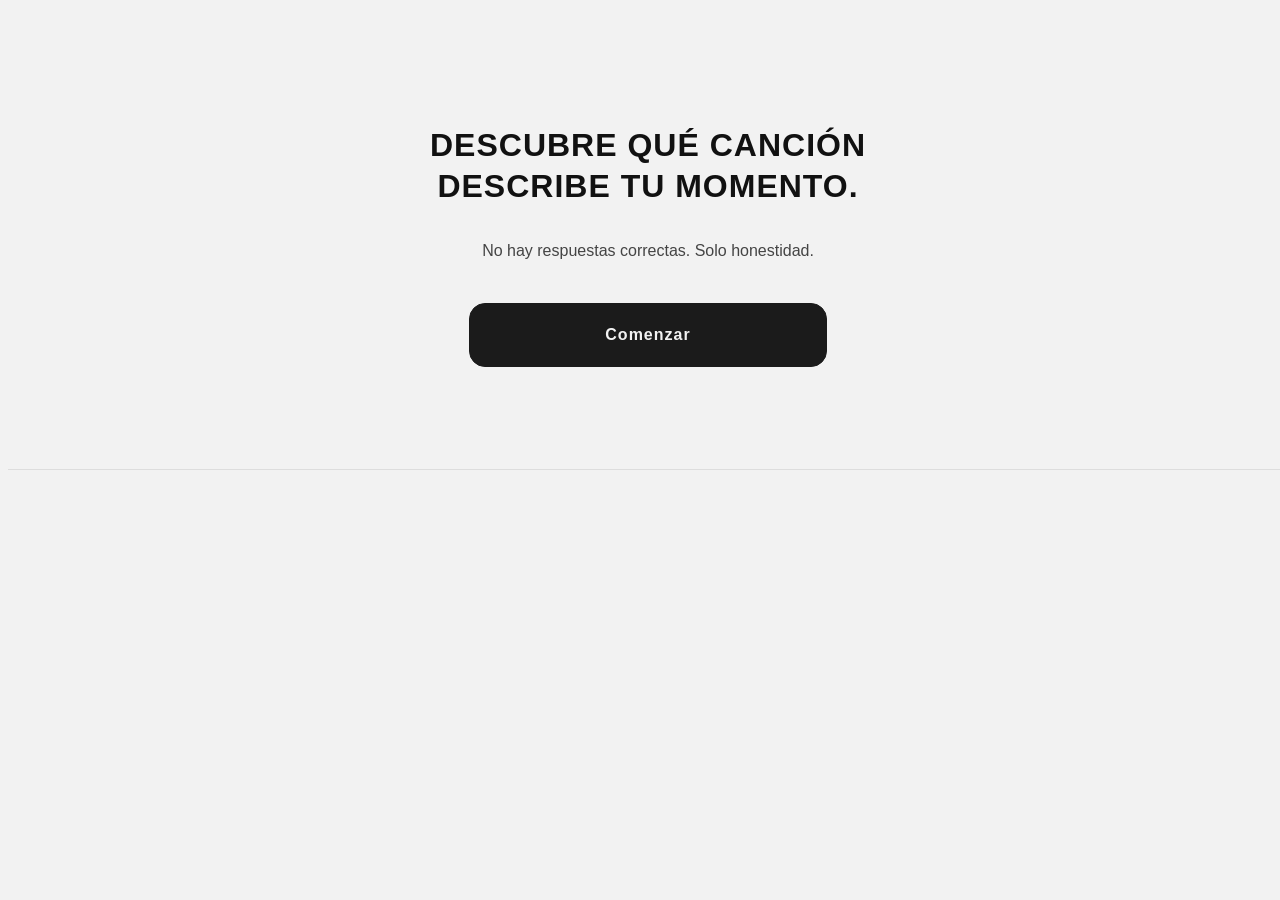
==== quiz.html @ 3213d41d "Update quiz.html Volver a la versión anterior" ====
<!DOCTYPE html>
<html>
<head>
<meta charset="UTF-8">
<meta name="viewport" content="width=device-width, initial-scale=1.0">

<title>¿Qué canción de Punk de Terapia eres? | NO FUTURO</title>

<meta name="description" content="Descubre qué canción del álbum Punk de Terapia de NO FUTURO describe tu momento. Responde el quiz y encuentra tu canción.">
<meta name="robots" content="noindex, nofollow">

<meta property="og:title" content="¿Qué canción de Punk de Terapia eres? | NO FUTURO">
<meta property="og:description" content="Responde el quiz y descubre qué canción de NO FUTURO describe tu momento.">
<meta property="og:image" content="https://punkdeterapia.com/assets/terapia.jpg">
<meta property="og:url" content="https://punkdeterapia.com/quiz.html">
<meta property="og:type" content="website">
    
    
<link rel="stylesheet" href="assets/css/style.css">
<link rel="icon" type="image/png" href="assets/favicon.png">

<style>
    body{
        background:#f2f2f2;
    }
</style>
    
</head>

<body>
    
<section class="hero-section">

<div class="section-inner">

<div id="app" class="quiz-app">

<h2 class="quiz-question">
Descubre qué canción describe tu momento.
</h2>

<p class="quiz-subtitle">
No hay respuestas correctas. Solo honestidad.
</p>

<a onclick="startQuiz()" class="platform-button quiz-btn">Comenzar</a>

</div>

</div>

</section>

<script>

function toggleMenu(){
    const menu = document.getElementById("mobileDropdown");
    menu.classList.toggle("show");
}

    
let step = 0;
let answers = [];

const questions = [
"¿Aún te afecta emocionalmente una relación que terminó?",
"¿Sientes que has tenido que aceptar situaciones que no salieron como esperabas?",
"¿Alguna vez alguien en quien confiabas te falló profundamente?",
"¿Sientes que muchas cosas en tu vida no salen como quisieras?",
"¿Evitas algunas situaciones por miedo a lo que podría pasar?",
"Cuando algo duele, normalmente tú lo enfrentas?"
];

// Pesos emocionales
const weights = [5,4,3,2,1];

// Perfil emocional de canciones
const songs = [

{
name:"Pongo en adopción a mi perro",
profile:[1,0,0,1,0]
},

{
name:"Detrás de los cristales",
profile:[0,1,1,1,0]
},

{
name:"Para mí",
profile:[0,1,1,1,0]
},

{
name:"No aprendí a bailar",
profile:[1,1,0,1,0]
},

{
name:"Demasiado viejos para cantar rap por eso cantamos punk",
profile:[0,1,0,1,0]
},

{
name:"Pánico al pogo",
profile:[0,0,0,0,1]
},

{
name:"Es lo que hay",
profile:[1,1,0,1,0]
},

{
name:"Pésimo servicio",
profile:[1,1,0,1,0]
},

{
name:"Tal vez",
profile:[1,1,0,0,1]
},

{
name:"Suficiente",
profile:[1,1,1,1,1]
}

];

const songDescriptions = [

    // Pongo en adopción a mi perro
    "Esta canción es el inicio del caos: Un reconocimiento sobre la incapacidad de ser, el desesperado intento por encajar y la incapacidad de amar.",
    // Detrás de los cristales
    "Esta canción retrata qué se siente al estar frente a un espejo 20 años despues y entender qué fue lo que sucedió. Un poco tarde. Siempre miope, a pesar de estar detrás de los cristales.",
    // Para mí
    "Algunas personas tienen recuerdos preciados del colegio. Amigos que han durado toda la vida. Parte de la personalidad que somos hoy como adultos funcionales viene de allí. Para otras personas no fue tan así. De eso se trata esta canción.",
    //No aprendí a bailar
    "¿Cuántas veces hemos intentado hacer algo que para todos es tan fácil y para nosotros implica un esfuerzo espectacular? Aquí la comparación con el primo que todo lo puede hacer fácil aplica para el amigo, el jefe, la familia. A veces simplemente podemos verlos desde lejos en la fiesta de la vida y nos preguntamos: ¿por qué no aprendí a bailar?",
    //Demasiado viejos para cantar rap por eso cantamos punk
    "El punk como herramienta de expresión imprecisa, desafinada e incorrecta es la solución perfecta para no ser perfectos. No saber cantar, escribir o soñar está bien: para eso está el punk.",
    //Pánico al pogo
    "¿Saben qué es ir a un toque con gafas y brackets?",
    //Es lo que hay
    "Siempre hay forma de poder actuar de forma consecuente, respuetuosa y madura. Pero cambiar lo que somos no es una opción. Hay cosas que no no cambiarán, que no mejorarán. Aprendemos a vivir con ellas. Es posible que duela un poco, pero es lo que hay",
    //Pésimo servicio
    "Después de todo lo vivido. Después de aprender a sentir. Después de tocar el cielo. Ser sólo una decepción. Un pésimo servicio. Ser sólo un mal recuerdo y una calificación final: dos estrellas.",
    //Tal vez
    "Esta canción es un bolero punk. Trata sobre cómo poner todo en una balanza. Es la primera duda. Todo empieza con un: y si tal vez...",
    //Suficiente
    "Una de las trampas del síndrome del impostor es sentir que nunca somos suficientes. Esta canción trata sobre la inseguridad e inestabilidad que causa no sentirse capaz. No sentirse completo. No ser suficiente."
];

    
function startQuiz(){

step = 0;
answers = [];

showQuestion();

}

function showQuestion(){

if(step < questions.length){

document.getElementById("app").innerHTML = `
<h2 class="quiz-question">${questions[step]}</h2>

<a onclick="answer(1)" class="platform-button quiz-btn">Sí</a>
<a onclick="answer(0)" class="platform-button quiz-btn">No</a>

${getHistoryHTML()}
`;

}
else{

showResult();

}

}

function answer(value){

answers.push(value);

step++;

showQuestion();

}

  function getHistoryHTML(){

let history = "<div class='history'>";

for(let i = 0; i < answers.length; i++){

let response = answers[i] === 1 ? "Sí" : "No";

history += `
<p style="font-size:14px; margin:5px 0;">
<b>${questions[i]}</b><br>
Respuesta: ${response}
</p>
`;

}

history += "</div>";

return history;

}

  function showResult(){

let emotionalAnswers = answers.slice(0,5);
let tieBreaker = answers[5];

let bestScore = -1;
let bestSongs = [];

// Calcular puntajes

songs.forEach(song => {

let score = 0;

for(let i=0;i<5;i++){

score += emotionalAnswers[i] *
song.profile[i] *
weights[i];

}

if(score > bestScore){

bestScore = score;
bestSongs = [song.name];

}

else if(score === bestScore){

bestSongs.push(song.name);

}

});

// Resolver empate con mezcla

let finalSong;

if(bestSongs.length === 1){

finalSong = bestSongs[0];

}
else{

// índice variable según respuestas

let sumAnswers =
answers.reduce((a,b)=>a+b,0);

let index =
(sumAnswers + tieBreaker) %
bestSongs.length;

finalSong =
bestSongs[index];

}

const songIndex = songs.findIndex(s => s.name === finalSong);
const trackNumber = songIndex + 1;
const audioSrc = `assets/muestras/${trackNumber}.mp3`;
const description = songDescriptions[songIndex];

// Mostrar resultado
document.getElementById("app").innerHTML = `

<h2 class="quiz-question" style="font-size:16px;">
TU CANCIÓN ES
</h2>

<h1 class="quiz-result">${finalSong}</h1>

<p style="
    color:#111111;
    font-size:16px;
    line-height:1.8;
    text-align:center;
    max-width:420px;
    margin:30px auto;
    font-style:italic;
">${description}</p>

<audio id="quizAudio" src="${audioSrc}" preload="auto"></audio>

<button id="playBtn" onclick="togglePlay()" style="
    background:#d62828;
    color:#ffffff;
    border:none;
    border-radius:50%;
    width:56px;
    height:56px;
    font-size:20px;
    cursor:pointer;
    display:block;
    margin:0 auto 30px auto;
    transition:0.2s;
">▶</button>

<div class="quiz-actions">

<button class="quiz-share-btn" onclick="shareResult()">
⇪
</button>

<a onclick="startQuiz()" class="platform-button quiz-btn quiz-restart-btn">
Intentar de nuevo
</a>

</div>

`;

}

function togglePlay(){

    const audio = document.getElementById("quizAudio");
    const btn = document.getElementById("playBtn");

    if(!audio) return;

    if(audio.paused){
        audio.currentTime = 0;
        audio.play();
        btn.textContent = "⏹";
    } else {
        audio.pause();
        audio.currentTime = 0;
        btn.textContent = "▶";
    }

    audio.onended = function(){
        btn.textContent = "▶";
    };

}

function shareResult(){

    const shareData = {

        title: "¿Qué canción de Punk de Terapia eres?",

        text: "Hice el quiz de NO FUTURO y descubrí qué canción describe mi momento.",

        url: "https://punkdeterapia.com/quiz.html"

    };

    if(navigator.share){

        navigator.share(shareData);

    }
    else{

        navigator.clipboard.writeText(shareData.url);

        alert("Link copiado");

    }

}


    
</script>

</body>
</html>
---- assets/css/style.css ----
<style>

/* =========================
RESET
========================= */

*{
    margin:0;
    padding:0;
    box-sizing:border-box;
}

html,
body{

    width:100%;

    overflow-x:hidden;

}

/* =========================
BODY
========================= */

body{

    font-family: Helvetica, Arial, sans-serif;

    background:#111111;

    color:#f2f2f2;

    line-height:1.6;

    overflow-x:hidden;

}

/* =========================
HEADER
========================= */

header{

    border-bottom:1px solid #2a2a2a;

    padding:10px 20px;

    position:fixed;

    top:0;

    left:0;

    right:0;

    background:#111111;

    z-index:1000;

}

/* HEADER CONTENT */

.header-content{

    max-width:1200px;

    margin:auto;

    display:flex;

    justify-content:space-between;

    align-items:center;

    gap:20px;

    min-height:48px;

    min-width:0;

}

/* LOGO */

.logo{

    font-size:38px;

    font-family: Impact, Haettenschweiler, 'Arial Narrow Bold', sans-serif;

    letter-spacing:1px;

    color:#d62828;

    flex:1;

    min-width:0;

    overflow:hidden;

    white-space:nowrap;

    text-overflow:ellipsis;

}

/* MENU DESKTOP */

.desktop-menu{

    display:flex;

    gap:42px;

    align-items:center;

}

/* MENU LINKS */

.desktop-menu a{

    text-decoration:none;

    color:#f2f2f2;

    font-size:18px;

    font-weight:bold;

    transition:0.2s;

}

.desktop-menu a:hover{

    color:#ff3b30;

}

/* MOBILE MENU */

.mobile-menu{

    display:none;

    font-size:28px;

    cursor:pointer;

    width:36px;

    height:36px;

    flex-shrink:0;

    align-items:center;

    justify-content:center;

    color:#ffffff;

}

/* MOBILE DROPDOWN */

.mobile-dropdown{

    display:none;

    flex-direction:column;

    border-top:1px solid #2a2a2a;

    background:#111111;

}

.mobile-dropdown a{

    padding:18px 20px;

    text-decoration:none;

    color:#f2f2f2;

    border-bottom:1px solid #2a2a2a;

    font-weight:bold;

}

.mobile-dropdown.show{

    display:flex;

}

/* =========================
MAIN
========================= */

main{

    width:100%;

    padding-top:72px;

}

/* =========================
SECTION BASE
========================= */

.section-inner{

    max-width:1200px;

    margin:auto;

    padding:50px 20px;

}


/* =========================
HERO
========================= */

.hero-section{

    background:#f2f2f2;

    border-bottom:1px solid #dddddd;

}

.hero{

    display:grid;

    grid-template-columns:minmax(0,1fr) minmax(0,1fr);

    gap:80px;

    align-items:center;

    min-height:580px;

}

.hero > *{

    min-width:0;

}

/* COVER */

.cover{

    width:100%;

    display:block;

    border-radius:18px;

    align-self:center;

}

/* HERO TITLE */

.hero-text h1{

    font-size:58px;    

    line-height:1.05;

    margin-bottom:30px;

    margin-top:-10px;
    
    color:#d62828;

    font-family: Impact, Haettenschweiler, 'Arial Narrow Bold', sans-serif;

    letter-spacing:1px;

    text-transform:uppercase;

}

/* HERO TEXT */

.hero-text p{

    color:#111111;

    font-size:18px;

}

/* TEXT BLOCK */

.text-block{

    margin-bottom:50px;

}

/* TRACKLIST */

.tracklist{

    list-style:none;

    padding-left:0;

}

.tracklist li{

    margin-bottom:10px;

    color:#111111;

    font-size:12px;

    letter-spacing:0.3px;

}



    
    
/* =========================
STREAMING SECTION
========================= */

.streaming-section{

    background:#d8d8d8;

    border-bottom:1px solid #c8c8c8;

    color:#111111;

}

/* TITLES */

.section-title{

    font-size:42px;

    margin-bottom:40px;

    text-align:center;

    font-family: Impact, Haettenschweiler, 'Arial Narrow Bold', sans-serif;

    letter-spacing:1px;

    color:#d62828;

    text-transform:uppercase;

}

/* PLATFORMS */

.platforms{

    display:grid;

    grid-template-columns:repeat(2, 1fr);

    gap:20px;

}

    .hero-platforms{

    margin-top:40px;

}

/* BUTTONS */

.platform-button{

   background:#1b1b1b;

    border:1px solid #1b1b1b;

    padding:18px;

    border-radius:16px;

    text-align:center;

    text-decoration:none;

    color:#f2f2f2;

    font-weight:bold;

    letter-spacing:1px;

    transition:0.25s;

}

/* HOVER */

.platform-button:hover{

    background:#ff3b30;

    border-color:#ff3b30;

    transform:translateY(-2px);

}

/* =========================
TRACKLIST
========================= */

.tracklist-section{
    background:#f2f2f2;
    border-bottom:1px solid #dddddd;
    overflow:hidden;
    width:100%;
}

.tracklist-section .section-inner{
    max-width:680px;
    padding:50px 20px;
    box-sizing:border-box;
}

.tracklist-panel{
    width:100%;
    background:#1a1a1a;
    border:1px solid #2e2e2e;
    padding:24px 36px 36px 36px;
    box-sizing:border-box;
}

.tracklist-panel-title{
    font-family:Impact, Haettenschweiler, 'Arial Narrow Bold', sans-serif;
    font-size:54px;
    color:#d62828;
    text-transform:uppercase;
    letter-spacing:1px;
    margin-bottom:16px;
    box-sizing:border-box;
    width:100%;
}

.tracklist-line{
    width:100%;
    height:1px;
    background:#3a3a3a;
    margin-bottom:24px;
    display:block;
    box-sizing:border-box;
}

.track-item{
    display:flex;
    flex-direction:row;
    align-items:baseline;
    gap:20px;
    padding:11px 0;
    border-bottom:1px solid #2a2a2a;
    width:100%;
    box-sizing:border-box;
}

.track-item:last-of-type{
    border-bottom:none;
}

.track-number{
    font-family:Impact, Haettenschweiler, 'Arial Narrow Bold', sans-serif;
    font-size:16px;
    color:#666666;
    min-width:22px;
    flex-shrink:0;
    letter-spacing:0.5px;
}

.track-name{
    font-family:Impact, Haettenschweiler, 'Arial Narrow Bold', sans-serif;
    font-size:18px;
    color:#ffffff;
    text-transform:uppercase;
    letter-spacing:1px;
    flex:1;
    min-width:0;
    word-break:break-word;
    overflow-wrap:anywhere;
    line-height:1.4;
}

@media(max-width:600px){

    .tracklist-section .section-inner{
        padding:30px 16px;
    }

    .tracklist-panel{
        padding:28px 20px;
    }

    .tracklist-panel-title{
        font-size:36px;
    }

    .track-name{
        font-size:13px;
    }

    .track-number{
        font-size:12px;
    }

}




/* =========================
GALLERY SECTION
========================= */

.gallery-section{

    background:#111111;

    border-bottom:1px solid #2a2a2a;

}

/* GALLERY TITLE */

.gallery-title{

    font-size:56px;

    text-align:center;

    margin-bottom:50px;

    color:white;

    font-family: Impact, Haettenschweiler, 'Arial Narrow Bold', sans-serif;

    letter-spacing:1px;

}

/* COLLAGE */

.collage{

    display:grid;

    grid-template-columns:repeat(3, 1fr);

    gap:12px;

}

/* IMAGES */

.collage img{

    width:100%;

    height:100%;

    object-fit:cover;

    cursor:pointer;

    transition:0.25s;

    border-radius:10px;

}

.collage img:hover{

    opacity:0.8;

    transform:scale(1.01);

}

/* BIG IMAGE */

.big{

    grid-column:span 2;

}

/* =========================
LIGHTBOX
========================= */

.lightbox{


    position:fixed;

    inset:0;

    background:rgba(0,0,0,0.95);

    display:none;

    justify-content:center;

    align-items:center;

    flex-direction:column;

    z-index:9999;

    padding:20px;

}

/* ACTIVE */

.lightbox.active{

    display:flex;

}

/* IMAGE */

.lightbox img{

    max-width:90%;

    max-height:85vh;

    object-fit:contain;

}

/* CLOSE */

.close-lightbox{

    position:absolute;

    top:20px;

    right:25px;

    font-size:36px;

    color:#ff3b30;

    cursor:pointer;

    font-weight:bold;

}

/* ARROWS */

.arrow{

    position:absolute;

    top:50%;

    transform:translateY(-50%);

    font-size:50px;

    color:white;

    cursor:pointer;

    user-select:none;

    padding:20px;

}

.arrow-left{

    left:10px;

}

.arrow-right{

    right:10px;

}

/* =========================
CREDITS SECTION
========================= */

.credits-section{

    background:#f2f2f2;

    color:#111111;

    border-bottom:1px solid #d9d9d9;

}

/* CREDITS */

.credits p{

    margin-bottom:18px;

}

/* SONG CREDITS */

.song-credits{

    line-height:1.45;

    margin-bottom:50px;

}

/* LINKS */

p a{

    color:#111111;

    text-decoration:none;

    border-bottom:1px solid #111111;

    font-weight:bold;

}

/* =========================
CONTACT SECTION
========================= */

.contact-section{

    background:#1a1a1a;

    color:#f2f2f2;

}

/* =========================
FOOTER
========================= */

footer{

    width:100%;

    background:#111111;

    border-top:1px solid #2a2a2a;

}

.footer-inner{

    max-width:1200px;

    margin:auto;

    padding:14px 20px;

    display:flex;

    justify-content:space-between;

    align-items:center;

    gap:20px;

    font-size:12px;

    letter-spacing:1px;

    color:#999999;

    font-family: Impact, Haettenschweiler, 'Arial Narrow Bold', sans-serif;

}

.footer-inner a{

    color:#f2f2f2;

    text-decoration:none;

}

/* FOOTER SOCIALS */

.footer-socials{

    display:flex;

    align-items:center;

    gap:22px;

}

/* ICONS */

.footer-socials img{

    width:28px;

    height:28px;

    object-fit:contain;

    transition:0.2s;

}

/* HOVER */

.footer-socials img:hover{

    opacity:0.7;

    transform:translateY(-2px);

}

/* =========================
RESPONSIVE
========================= */

@media(max-width:900px){

    .hero{
        grid-template-columns:1fr;
        gap:50px;
    }

    .hero-text h1{
        font-size:42px;
    }

    .gallery-title{
        font-size:40px;
    }

}


@media(max-width:600px){

    header{
        padding:10px 14px;
    }

    .header-content{
        gap:10px;
        overflow:hidden;
    }

    .logo{
        font-size:30px;
        line-height:1;
        flex:1;
        min-width:0;
    }

    .desktop-menu{
        display:none;
    }

    .mobile-menu{
        display:flex;
        align-items:center;
        justify-content:center;
        width:32px;
        height:32px;
        font-size:28px;
        flex-shrink:0;
        color:#ffffff;
    }

    .section-inner{
        padding:40px 12px;
    }

    
    .hero{
        grid-template-columns:1fr;
        gap:40px;
        width:100%;
    }

    .hero-text h1{
        font-size:34px;
    }

    .platforms{
        grid-template-columns:1fr;
    }

    .collage{
        grid-template-columns:1fr 1fr;
    }

    .big{
        grid-column:span 2;
    }

    .footer-inner{
        flex-direction:column;
        text-align:center;
    }

}

/* =========================
QUIZ
========================= */

.quiz-app{
    max-width:600px;
    margin:0 auto;
    text-align:center;
    padding:40px 0;
}

.quiz-question{
    font-family:Impact, Haettenschweiler, 'Arial Narrow Bold', sans-serif;
    font-size:32px;
    color:#111111;
    line-height:1.3;
    margin-bottom:30px;
    text-transform:uppercase;
    letter-spacing:1px;
}

.quiz-subtitle{
    color:#444444;
    font-size:16px;
    margin-bottom:40px;
}

.quiz-btn{
    display:block;
    max-width:320px;
    margin:12px auto;
    cursor:pointer;
    background:#1b1b1b;
    color:#f2f2f2;
    border-radius:16px;
    padding:18px;
    text-align:center;
    font-weight:bold;
    letter-spacing:1px;
    border:1px solid #1b1b1b;
    transition:0.25s;
    text-decoration:none;
}

.quiz-btn:hover{
    background:#ff3b30;
    border-color:#ff3b30;
    transform:translateY(-2px);
}

.quiz-result{
    font-family:Impact, Haettenschweiler, 'Arial Narrow Bold', sans-serif;
    font-size:42px;
    color:#d62828;
    text-transform:uppercase;
    letter-spacing:1px;
    margin:20px 0 40px 0;
    line-height:1.2;
}

.history{
    margin-top:30px;
    text-align:left;
}

.history p{
    font-size:14px;
    margin:8px 0;
    border-top:1px solid #dddddd;
    padding-top:10px;
    color:#333333;
}

/* =========================
QUIZ RESULT ACTIONS
========================= */

.quiz-actions{
    max-width:320px;
    margin:20px auto 0 auto;

    display:flex;
    gap:12px;

    align-items:stretch;
}

.quiz-share-btn{
    width:58px;
    min-width:58px;
    aspect-ratio:1 / 1;

    border-radius:16px;
    border:1px solid #111111;

    background:#ffffff;
    color:#111111;

    display:flex;
    align-items:center;
    justify-content:center;

    cursor:pointer;
    transition:0.25s;

    font-size:24px;

    padding:0;

    line-height:1;
}

.quiz-share-btn:hover{
    background:#ff3b30;
    border-color:#ff3b30;
    color:#ffffff;
    transform:translateY(-2px);
}

.quiz-restart-btn{
    flex:1;
    margin:0;
}

/* =========================
LYRICS POPUP
========================= */

.lyrics-overlay{
    display:none;
    position:fixed;
    inset:0;
    background:rgba(0,0,0,0.7);
    z-index:9000;
}

.lyrics-overlay.active{
    display:block;
}

.lyrics-popup{
    display:none;
    position:fixed;
    top:50%;
    left:50%;
    transform:translate(-50%, -50%);
    width:90%;
    max-width:600px;
    max-height:80vh;
    background:#111111;
    border:1px solid #2a2a2a;
    border-radius:14px;
    padding:40px 36px 36px 36px;
    overflow-y:auto;
    z-index:9001;
    box-sizing:border-box;
}

.lyrics-popup.active{
    display:block;
}

.lyrics-close{
    position:absolute;
    top:16px;
    right:20px;
    font-size:24px;
    color:#ff3b30;
    cursor:pointer;
    font-weight:bold;
    line-height:1;
}

.lyrics-close:hover{
    color:#ffffff;
}

.lyrics-title{
    font-family:Impact, Haettenschweiler, 'Arial Narrow Bold', sans-serif;
    font-size:22px;
    color:#d62828;
    text-transform:uppercase;
    letter-spacing:1px;
    margin-bottom:24px;
    padding-right:30px;
    line-height:1.2;
}

.lyrics-body{
    font-family:Helvetica, Arial, sans-serif;
    font-size:16px;
    color:#f2f2f2;
    line-height:2;
    white-space:pre-wrap;
}

/* TRACK ITEM CLICKEABLE */

.track-item{
    cursor:pointer;
}

.track-item:hover .track-name{
    color:#d62828;
}

.track-item:hover .track-number{
    color:#aaaaaa;
}

/* =========================
COPY POPUP
========================= */

.copy-popup{

    position:fixed;

    bottom:30px;

    left:50%;

    transform:translateX(-50%);

    background:#ff1a1a;

    color:white;

    padding:16px 26px;

    border-radius:14px;

    font-weight:bold;

    font-size:15px;

    opacity:0;

    pointer-events:none;

    transition:0.25s;

    z-index:99999;

    box-shadow:0 10px 30px rgba(0,0,0,0.35);

}

/* SHOW */

.show-popup{

    opacity:1;

    bottom:45px;

}


</style>
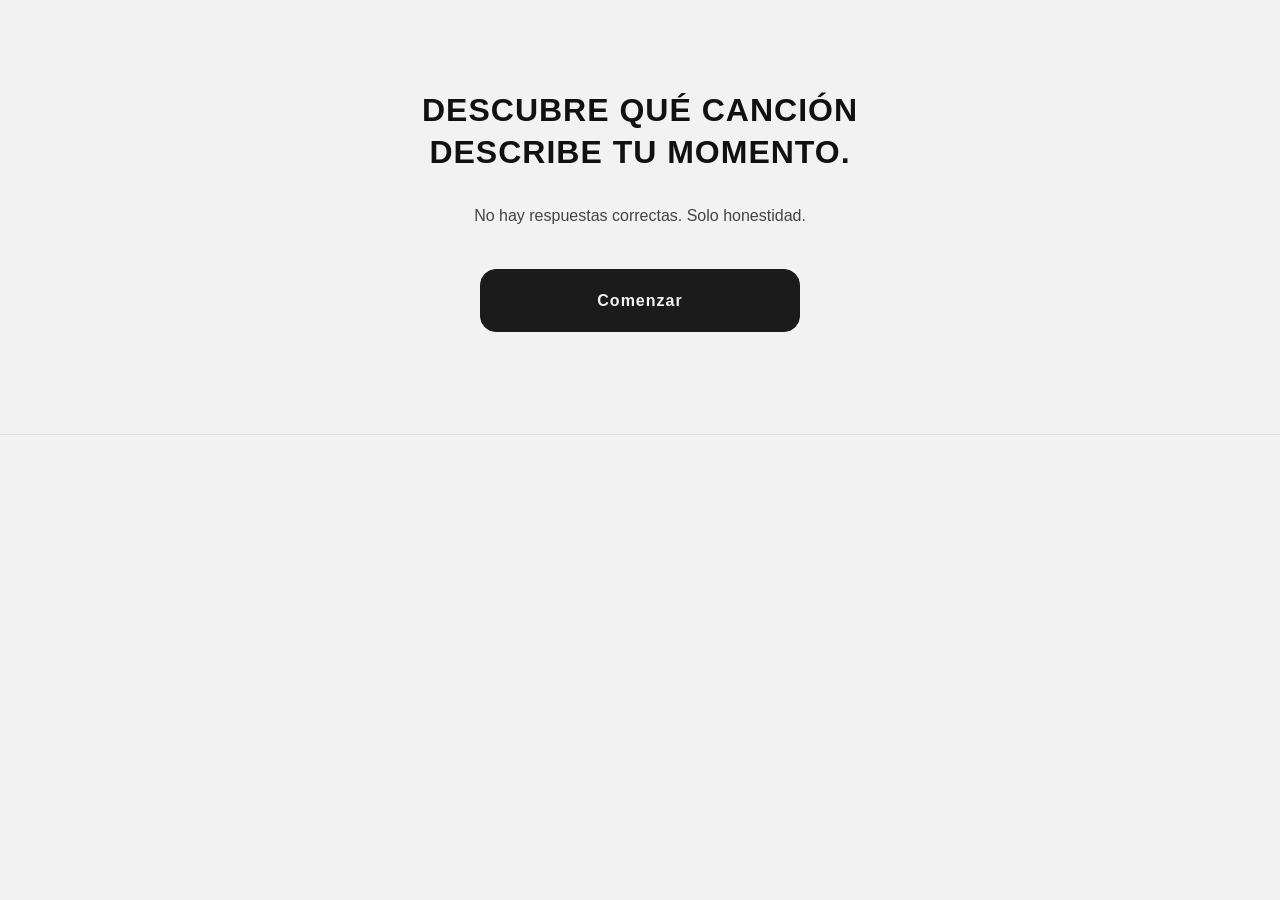
==== commit 1e5339ce: "Corrige CSS roto, accesibilidad, letras a doble espacio, erratas y datos estructurados Co-Authored-B" ====
--- a/quiz.html
+++ b/quiz.html
@@ -1,5 +1,5 @@
 <!DOCTYPE html>
-<html>
+<html lang="es">
 <head>
 <meta charset="UTF-8">
 <meta name="viewport" content="width=device-width, initial-scale=1.0">
@@ -24,6 +24,17 @@
         background:#f2f2f2;
     }
 </style>
+
+<!-- Google tag (gtag.js) -->
+<script async src="https://www.googletagmanager.com/gtag/js?id=G-MK0LHJL1EB"></script>
+<script>
+  window.dataLayer = window.dataLayer || [];
+  function gtag(){dataLayer.push(arguments);}
+  gtag('js', new Date());
+
+  gtag('config', 'G-MK0LHJL1EB');
+</script>
+
     
 </head>
 
@@ -43,7 +54,7 @@
 No hay respuestas correctas. Solo honestidad.
 </p>
 
-<a onclick="startQuiz()" class="platform-button quiz-btn">Comenzar</a>
+<button type="button" onclick="startQuiz()" class="platform-button quiz-btn">Comenzar</button>
 
 </div>
 
@@ -53,12 +64,6 @@
 
 <script>
 
-function toggleMenu(){
-    const menu = document.getElementById("mobileDropdown");
-    menu.classList.toggle("show");
-}
-
-    
 let step = 0;
 let answers = [];
 
@@ -68,7 +73,7 @@
 "¿Alguna vez alguien en quien confiabas te falló profundamente?",
 "¿Sientes que muchas cosas en tu vida no salen como quisieras?",
 "¿Evitas algunas situaciones por miedo a lo que podría pasar?",
-"Cuando algo duele, normalmente tú lo enfrentas?"
+"¿Cuando algo duele, normalmente tú lo enfrentas?"
 ];
 
 // Pesos emocionales
@@ -134,7 +139,7 @@
     // Pongo en adopción a mi perro
     "Esta canción es el inicio del caos: Un reconocimiento sobre la incapacidad de ser, el desesperado intento por encajar y la incapacidad de amar.",
     // Detrás de los cristales
-    "Esta canción retrata qué se siente al estar frente a un espejo 20 años despues y entender qué fue lo que sucedió. Un poco tarde. Siempre miope, a pesar de estar detrás de los cristales.",
+    "Esta canción retrata qué se siente al estar frente a un espejo 20 años después y entender qué fue lo que sucedió. Un poco tarde. Siempre miope, a pesar de estar detrás de los cristales.",
     // Para mí
     "Algunas personas tienen recuerdos preciados del colegio. Amigos que han durado toda la vida. Parte de la personalidad que somos hoy como adultos funcionales viene de allí. Para otras personas no fue tan así. De eso se trata esta canción.",
     //No aprendí a bailar
@@ -144,7 +149,7 @@
     //Pánico al pogo
     "¿Saben qué es ir a un toque con gafas y brackets?",
     //Es lo que hay
-    "Siempre hay forma de poder actuar de forma consecuente, respuetuosa y madura. Pero cambiar lo que somos no es una opción. Hay cosas que no no cambiarán, que no mejorarán. Aprendemos a vivir con ellas. Es posible que duela un poco, pero es lo que hay",
+    "Siempre hay forma de poder actuar de forma consecuente, respetuosa y madura. Pero cambiar lo que somos no es una opción. Hay cosas que no cambiarán, que no mejorarán. Aprendemos a vivir con ellas. Es posible que duela un poco, pero es lo que hay",
     //Pésimo servicio
     "Después de todo lo vivido. Después de aprender a sentir. Después de tocar el cielo. Ser sólo una decepción. Un pésimo servicio. Ser sólo un mal recuerdo y una calificación final: dos estrellas.",
     //Tal vez
@@ -170,8 +175,8 @@
 document.getElementById("app").innerHTML = `
 <h2 class="quiz-question">${questions[step]}</h2>
 
-<a onclick="answer(1)" class="platform-button quiz-btn">Sí</a>
-<a onclick="answer(0)" class="platform-button quiz-btn">No</a>
+<button type="button" onclick="answer(1)" class="platform-button quiz-btn">Sí</button>
+<button type="button" onclick="answer(0)" class="platform-button quiz-btn">No</button>
 
 ${getHistoryHTML()}
 `;
@@ -306,7 +311,7 @@
 
 <audio id="quizAudio" src="${audioSrc}" preload="auto"></audio>
 
-<button id="playBtn" onclick="togglePlay()" style="
+<button type="button" id="playBtn" aria-label="Reproducir muestra" onclick="togglePlay()" style="
     background:#d62828;
     color:#ffffff;
     border:none;
@@ -322,14 +327,22 @@
 
 <div class="quiz-actions">
 
-<button class="quiz-share-btn" onclick="shareResult()">
+<button type="button" class="quiz-share-btn" aria-label="Compartir" onclick="shareResult()">
 ⇪
 </button>
 
-<a onclick="startQuiz()" class="platform-button quiz-btn quiz-restart-btn">
+<button type="button" onclick="startQuiz()" class="platform-button quiz-btn quiz-restart-btn">
 Intentar de nuevo
-</a>
-
+</button>
+
+</div>
+
+<div class="quiz-divider"></div>
+
+<div class="quiz-footer-link">
+    <a href="https://punkdeterapia.com">
+        Escúchala en punkdeterapia.com
+    </a>
 </div>
 
 `;
--- a/assets/css/style.css
+++ b/assets/css/style.css
@@ -1,4 +1,3 @@
-<style>
 
 /* =========================
 RESET
@@ -263,6 +262,8 @@
 .cover{
 
     width:100%;
+
+    height:auto;
 
     display:block;
 
@@ -484,7 +485,7 @@
     box-sizing:border-box;
 }
 
-.track-item:last-of-type{
+.track-item:has(+ .tracklist-line){
     border-bottom:none;
 }
 
@@ -974,6 +975,10 @@
 
 .quiz-btn{
     display:block;
+    width:100%;
+    font-family:inherit;
+    font-size:inherit;
+    line-height:inherit;
     max-width:320px;
     margin:12px auto;
     cursor:pointer;
@@ -1068,6 +1073,49 @@
     flex:1;
     margin:0;
 }
+
+.quiz-divider{
+
+    max-width:320px;
+
+    height:1px;
+
+    background:#dddddd;
+
+    margin:24px auto 0 auto;
+
+}
+
+.quiz-footer-link{
+
+    max-width:320px;
+
+    margin:18px auto 0 auto;
+
+    text-align:center;
+
+}
+
+.quiz-footer-link a{
+
+    font-size:16px;
+
+    color:#666666;
+
+    text-decoration:none;
+
+    font-weight:normal;
+
+    transition:0.25s;
+
+}
+
+.quiz-footer-link a:hover{
+
+    color:#d62828;
+
+}
+
 
 /* =========================
 LYRICS POPUP
@@ -1204,4 +1252,3 @@
 }
 
 
-</style>
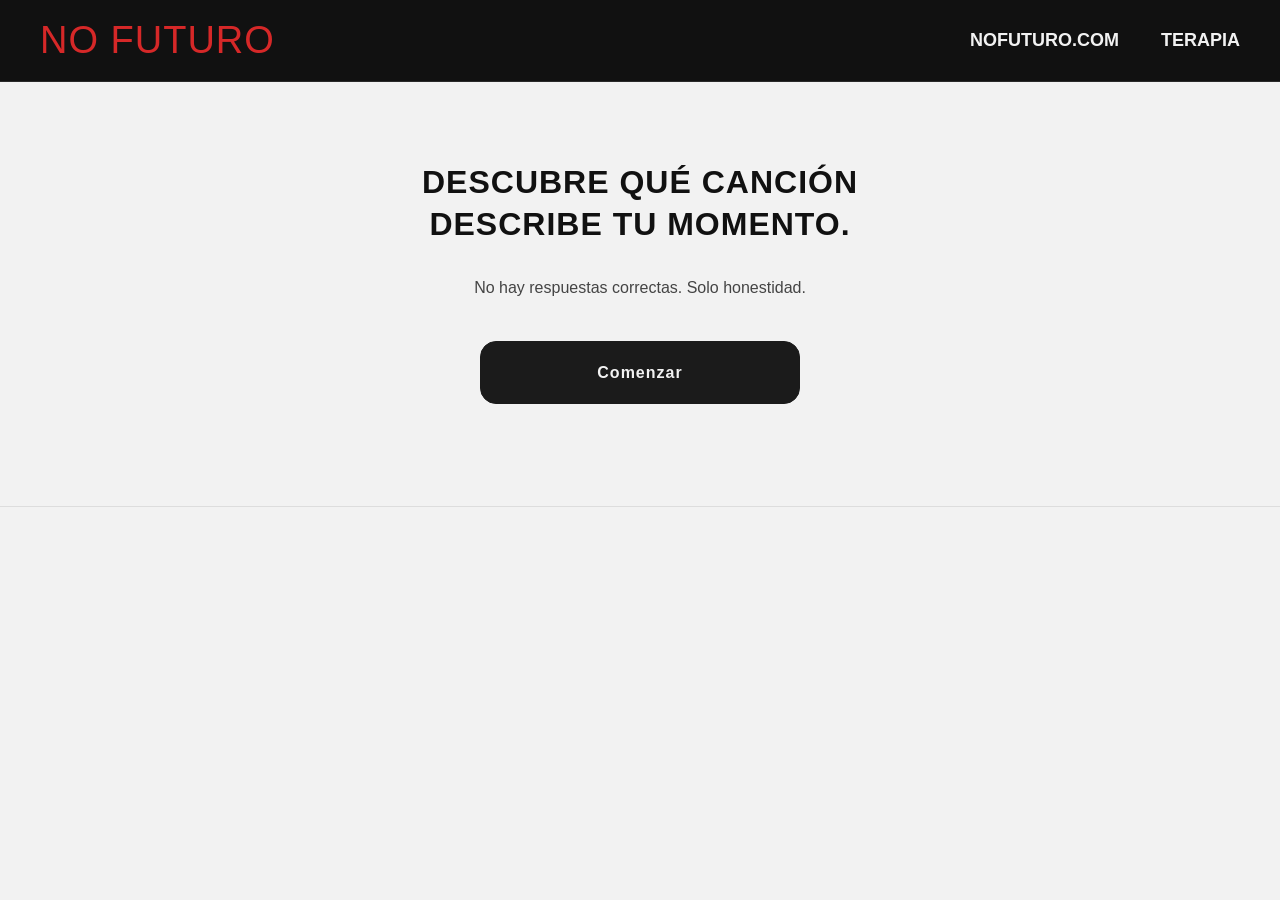
==== commit 04abab69: "Contraste, logo vuelve al disco, quiz con encabezado, página 404, copiar/compartir robusto, WebP en " ====
--- a/quiz.html
+++ b/quiz.html
@@ -39,7 +39,51 @@
 </head>
 
 <body>
-    
+
+<!-- HEADER -->
+
+<header>
+
+<div class="header-content">
+
+    <a class="logo" href="/">
+        NO FUTURO
+    </a>
+
+  <nav class="desktop-menu">
+  
+      <a href="https://nofuturo.com" target="_blank">
+          NOFUTURO.COM
+      </a>
+  
+      <a href="https://punkdeterapia.com/quiz.html">
+          TERAPIA
+      </a>
+  
+  </nav>
+
+    <div class="mobile-menu" onclick="toggleMenu()" role="button" tabindex="0" aria-label="Abrir menú" aria-controls="mobileDropdown" aria-expanded="false">
+        ☰
+    </div>
+
+</div>
+
+<div id="mobileDropdown" class="mobile-dropdown">
+
+    <a href="https://nofuturo.com" target="_blank">
+        NOFUTURO.COM
+    </a>
+
+    <a href="https://punkdeterapia.com/quiz.html">
+        TERAPIA
+    </a>
+
+</div>
+
+</header>
+
+<main>
+
 <section class="hero-section">
 
 <div class="section-inner">
@@ -62,7 +106,42 @@
 
 </section>
 
+</main>
+
+<!-- COPY POPUP -->
+
+<div id="copyPopup" class="copy-popup" role="status" aria-live="polite"></div>
+
 <script>
+
+/* MOBILE MENU */
+
+function toggleMenu(){
+
+    const menu = document.getElementById("mobileDropdown");
+
+    const open = menu.classList.toggle("show");
+
+    document.querySelector(".mobile-menu").setAttribute("aria-expanded", open);
+
+}
+
+/* ENTER / ESPACIO activan elementos con role="button" */
+
+document.addEventListener("keydown", function(event){
+
+    if(
+        (event.key === "Enter" || event.key === " ") &&
+        event.target.getAttribute("role") === "button"
+    ){
+
+        event.preventDefault();
+
+        event.target.click();
+
+    }
+
+});
 
 let step = 0;
 let answers = [];
@@ -149,7 +228,7 @@
     //Pánico al pogo
     "¿Saben qué es ir a un toque con gafas y brackets?",
     //Es lo que hay
-    "Siempre hay forma de poder actuar de forma consecuente, respetuosa y madura. Pero cambiar lo que somos no es una opción. Hay cosas que no cambiarán, que no mejorarán. Aprendemos a vivir con ellas. Es posible que duela un poco, pero es lo que hay",
+    "Siempre hay forma de poder actuar de forma consecuente, respetuosa y madura. Pero cambiar lo que somos no es una opción. Hay cosas que no cambiarán, que no mejorarán. Aprendemos a vivir con ellas. Es posible que duela un poco, pero es lo que hay.",
     //Pésimo servicio
     "Después de todo lo vivido. Después de aprender a sentir. Después de tocar el cielo. Ser sólo una decepción. Un pésimo servicio. Ser sólo un mal recuerdo y una calificación final: dos estrellas.",
     //Tal vez
@@ -372,7 +451,73 @@
 
 }
 
-function shareResult(){
+/* Copia texto: API moderna, luego método antiguo (navegadores de Instagram/TikTok) */
+
+async function copyText(text){
+
+    try{
+        await navigator.clipboard.writeText(text);
+        return true;
+    }catch(e){}
+
+    try{
+        const area = document.createElement("textarea");
+        area.value = text;
+        area.setAttribute("readonly", "");
+        area.style.position = "fixed";
+        area.style.opacity = "0";
+        document.body.appendChild(area);
+        area.select();
+        const ok = document.execCommand("copy");
+        area.remove();
+        return ok;
+    }catch(e){
+        return false;
+    }
+
+}
+
+/* Aviso rojo. Si "manual" es true, queda abierto con el texto
+   seleccionado para copiarlo a mano, y se cierra al tocar fuera. */
+
+function showPopup(text, manual){
+
+    const popup = document.getElementById("copyPopup");
+
+    popup.textContent = text;
+
+    popup.classList.add("show-popup");
+
+    clearTimeout(showPopup.timer);
+
+    if(manual){
+
+        const range = document.createRange();
+        range.selectNodeContents(popup);
+        const sel = window.getSelection();
+        sel.removeAllRanges();
+        sel.addRange(range);
+
+        setTimeout(() => {
+            document.addEventListener("click", function close(e){
+                if(popup.contains(e.target)) return;
+                popup.classList.remove("show-popup");
+                document.removeEventListener("click", close);
+            });
+        }, 0);
+
+    }
+    else{
+
+        showPopup.timer = setTimeout(() => {
+            popup.classList.remove("show-popup");
+        }, 2200);
+
+    }
+
+}
+
+async function shareResult(){
 
     const shareData = {
 
@@ -386,14 +531,26 @@
 
     if(navigator.share){
 
-        navigator.share(shareData);
+        try{
+            await navigator.share(shareData);
+            return;
+        }catch(e){
+            /* la persona canceló: no hacer nada */
+            if(e.name === "AbortError") return;
+        }
+
+    }
+
+    if(await copyText(shareData.url)){
+
+        showPopup("Link copiado", false);
 
     }
     else{
 
-        navigator.clipboard.writeText(shareData.url);
-
-        alert("Link copiado");
+        /* no se pudo copiar: mostrar el link para copiarlo a mano */
+
+        showPopup(shareData.url, true);
 
     }
 
--- a/assets/css/style.css
+++ b/assets/css/style.css
@@ -103,6 +103,8 @@
     white-space:nowrap;
 
     text-overflow:ellipsis;
+
+    text-decoration:none;
 
 }
 
@@ -492,7 +494,7 @@
 .track-number{
     font-family:Impact, Haettenschweiler, 'Arial Narrow Bold', sans-serif;
     font-size:16px;
-    color:#666666;
+    color:#828282;
     min-width:22px;
     flex-shrink:0;
     letter-spacing:0.5px;
@@ -1211,6 +1213,14 @@
 
     position:fixed;
 
+    width:max-content;
+
+    max-width:calc(100% - 32px);
+
+    overflow-wrap:anywhere;
+
+    text-align:center;
+
     bottom:30px;
 
     left:50%;
@@ -1247,6 +1257,10 @@
 
     opacity:1;
 
+    pointer-events:auto;
+
+    user-select:all;
+
     bottom:45px;
 
 }
